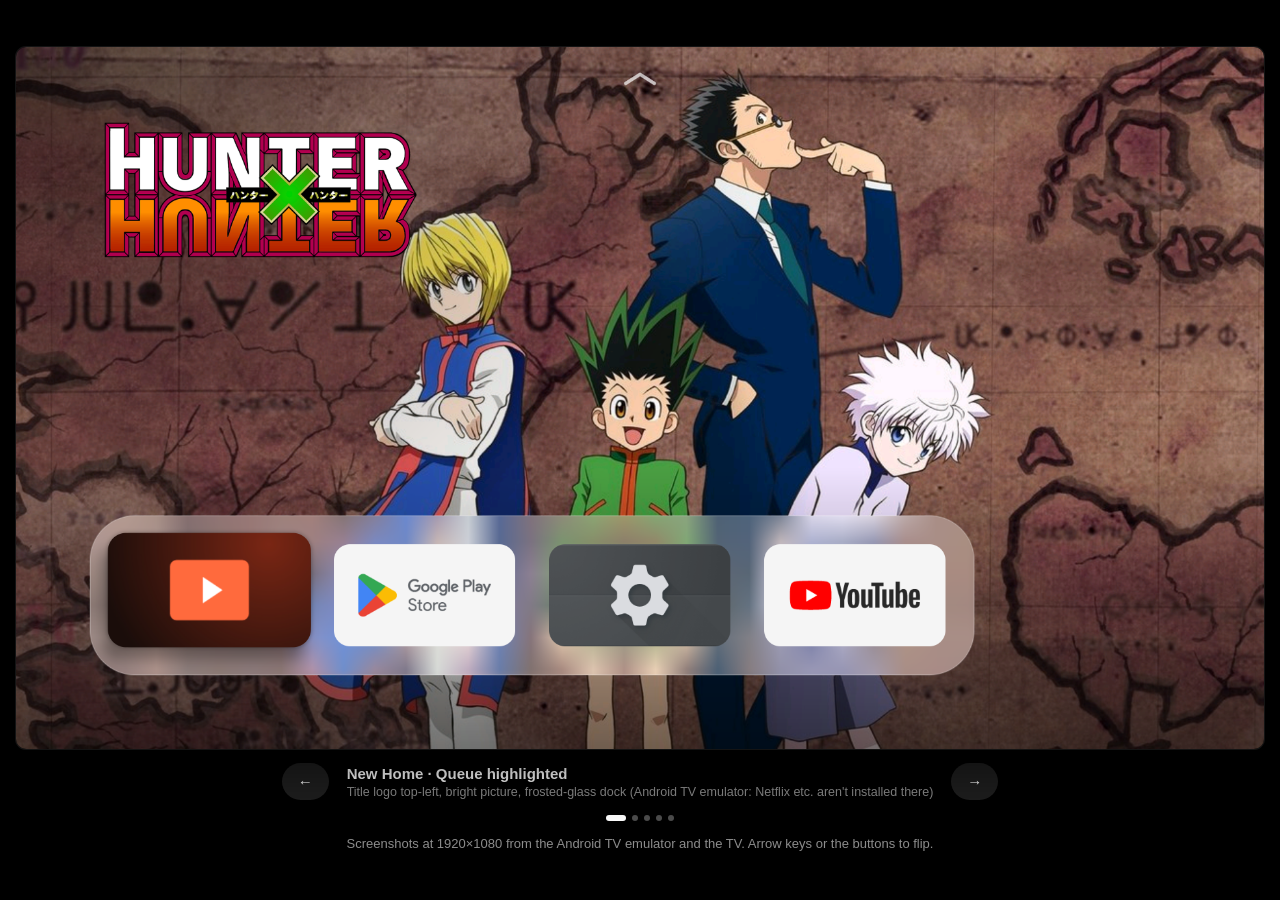
==== docs/preview/index.html @ 7087620c "Home: Apple TV look with title logos and a frosted-glass dock The Top Shelf shows the title's logo t" ====
<!doctype html>
<html lang="en">
<head>
<meta charset="utf-8">
<meta name="viewport" content="width=device-width, initial-scale=1">
<title>VibecodedTV preview</title>
<style>
  :root { --bg: #000; --fg: #fff; --dim: rgba(255,255,255,.55); }
  * { box-sizing: border-box; margin: 0; }
  html, body { height: 100%; background: var(--bg); color: var(--fg);
    font: 15px/1.4 -apple-system, BlinkMacSystemFont, "Segoe UI", sans-serif; }
  body { display: flex; flex-direction: column; align-items: center; justify-content: center; gap: 14px; padding: 16px; }
  .screen { position: relative; width: min(100%, calc((100vh - 120px) * 16 / 9)); aspect-ratio: 16 / 9;
    border-radius: 10px; overflow: hidden; box-shadow: 0 0 0 1px rgba(255,255,255,.08), 0 20px 60px rgba(0,0,0,.6); }
  .screen img { position: absolute; inset: 0; width: 100%; height: 100%; object-fit: cover; opacity: 0;
    transition: opacity .35s ease; }
  .screen img.on { opacity: 1; }
  .bar { display: flex; align-items: center; gap: 18px; flex-wrap: wrap; justify-content: center; }
  .cap { font-weight: 600; }
  .cap small { display: block; font-weight: 400; color: var(--dim); text-align: center; }
  button { background: rgba(255,255,255,.12); color: var(--fg); border: 0; border-radius: 999px;
    padding: 8px 16px; font: inherit; cursor: pointer; }
  button:hover { background: rgba(255,255,255,.22); }
  .dots { display: flex; gap: 6px; }
  .dots i { width: 6px; height: 6px; border-radius: 3px; background: rgba(255,255,255,.3); transition: width .2s; }
  .dots i.on { width: 20px; background: #fff; }
  .hint { color: var(--dim); font-size: 13px; }
</style>
</head>
<body>
  <div class="screen" id="screen"></div>
  <div class="bar">
    <button id="prev" aria-label="Previous">←</button>
    <div class="cap" id="cap"></div>
    <button id="next" aria-label="Next">→</button>
  </div>
  <div class="dots" id="dots"></div>
  <p class="hint">Screenshots at 1920×1080 from the Android TV emulator and the TV. Arrow keys or the buttons to flip.</p>
<script>
  const shots = [
    ["emu-home-1.png", "New Home · Queue highlighted", "Title logo top-left, bright picture, frosted-glass dock (Android TV emulator: Netflix etc. aren't installed there)"],
    ["emu-home-2.png", "New Home · the next pick", "The Top Shelf moves to the next title every 8 seconds"],
    ["emu-home-3.png", "New Home · an app without titles", "Plain apps get a calm colour wash, no headline"],
    ["tv-queue3.png", "Queue (on the TV)", "Up/Down to browse · OK opens it in Prime Video · Right for Love / Not for me / Watchlist"],
    ["tv-shelf-2.png", "Previous design (on the TV)", "Big text title, rating line and dots, dark fade, no glass"],
  ];
  const screen = document.getElementById("screen"), cap = document.getElementById("cap"), dots = document.getElementById("dots");
  const imgs = shots.map(([file, title]) => {
    const img = new Image();
    img.src = "../sample/" + file;
    img.alt = title;
    screen.appendChild(img);
    dots.appendChild(document.createElement("i"));
    return img;
  });
  let i = 0;
  function show(n) {
    i = (n + shots.length) % shots.length;
    imgs.forEach((img, k) => img.classList.toggle("on", k === i));
    [...dots.children].forEach((d, k) => d.classList.toggle("on", k === i));
    cap.innerHTML = shots[i][1] + "<small>" + shots[i][2] + "</small>";
  }
  document.getElementById("prev").onclick = () => show(i - 1);
  document.getElementById("next").onclick = () => show(i + 1);
  addEventListener("keydown", (e) => {
    if (e.key === "ArrowRight" || e.key === "ArrowDown") show(i + 1);
    if (e.key === "ArrowLeft" || e.key === "ArrowUp") show(i - 1);
  });
  show(0);
</script>
</body>
</html>
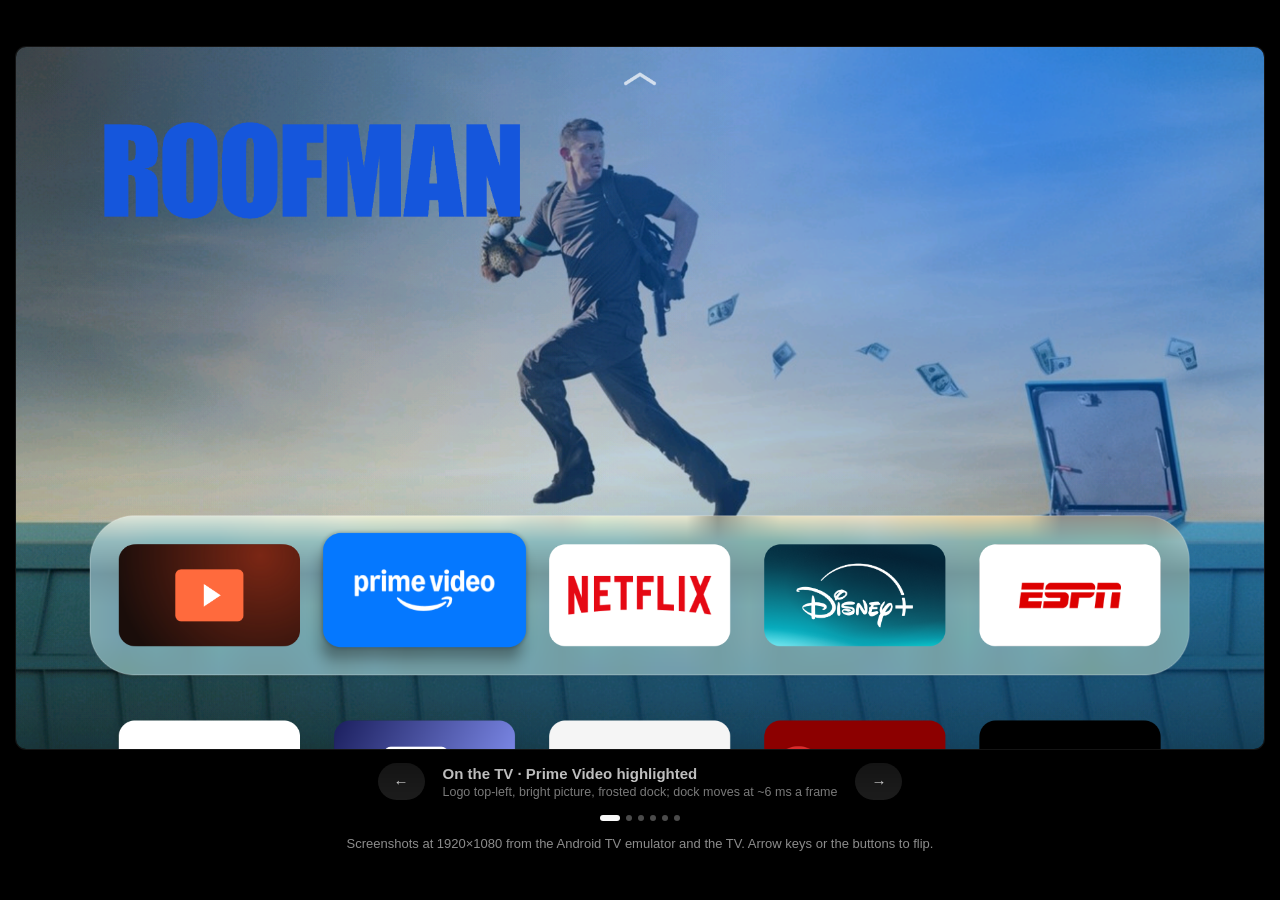
==== commit 5de26675: "Home: dock moves 17 ms -> 6 ms a frame; top menu 50 frames -> 5 The shade is painted into each Top S" ====
--- a/docs/preview/index.html
+++ b/docs/preview/index.html
@@ -38,6 +38,7 @@
   <p class="hint">Screenshots at 1920×1080 from the Android TV emulator and the TV. Arrow keys or the buttons to flip.</p>
 <script>
   const shots = [
+    ["tv-appletv-home.png", "On the TV · Prime Video highlighted", "Logo top-left, bright picture, frosted dock; dock moves at ~6 ms a frame"],
     ["emu-home-1.png", "New Home · Queue highlighted", "Title logo top-left, bright picture, frosted-glass dock (Android TV emulator: Netflix etc. aren't installed there)"],
     ["emu-home-2.png", "New Home · the next pick", "The Top Shelf moves to the next title every 8 seconds"],
     ["emu-home-3.png", "New Home · an app without titles", "Plain apps get a calm colour wash, no headline"],
